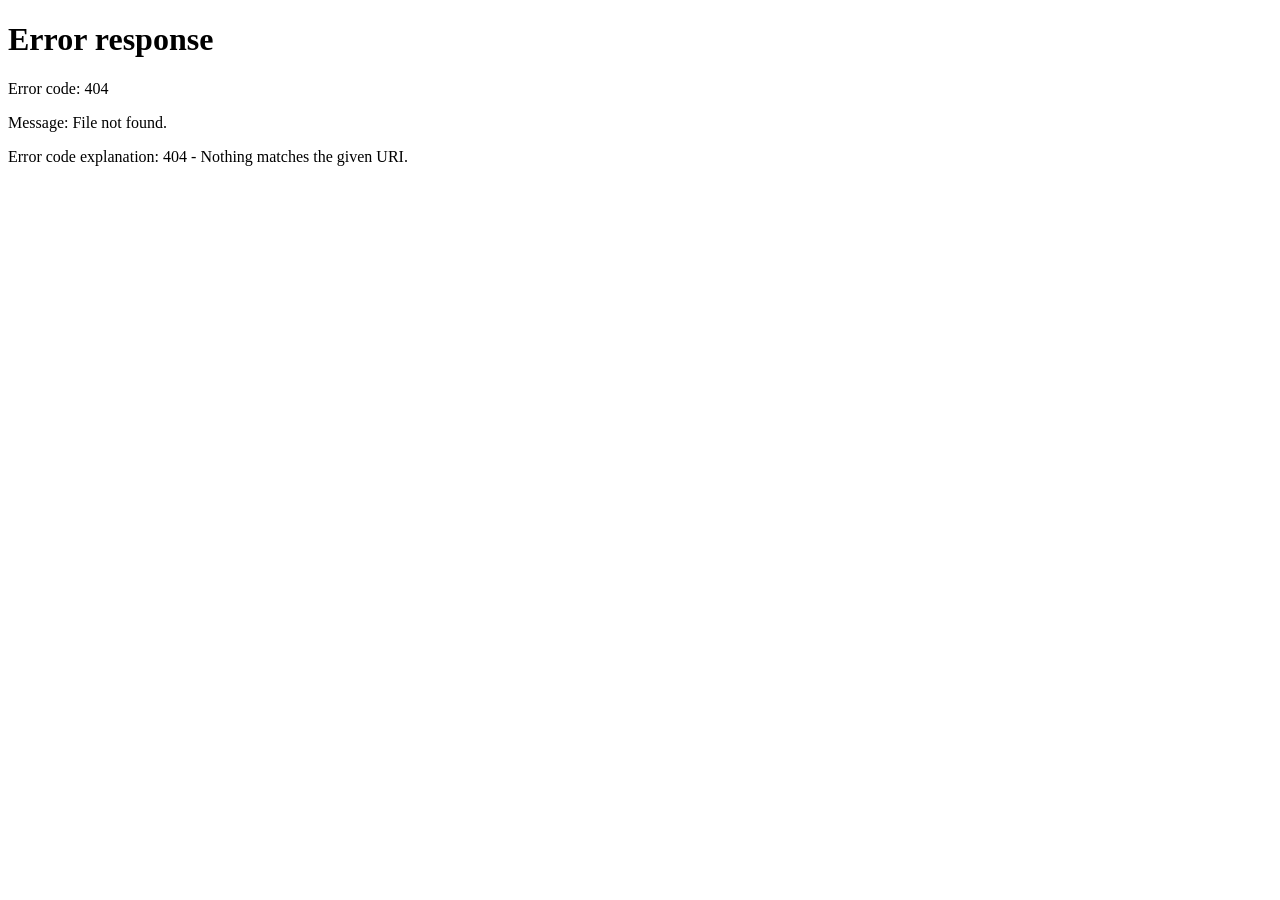
==== src/main/resources/static/index.html @ 6f3c0f90 "Sprint 2: registro de nave (HU-03) y disponibilidad de nombre (HU-04)" ====
<!DOCTYPE html>
<html lang="es">
<head>
<meta charset="utf-8">
<meta http-equiv="refresh" content="0; url=/naves.html">
<title>Navesitas</title>
</head>
<body><p><a href="/naves.html">Ir al registro de naves</a></p></body>
</html>
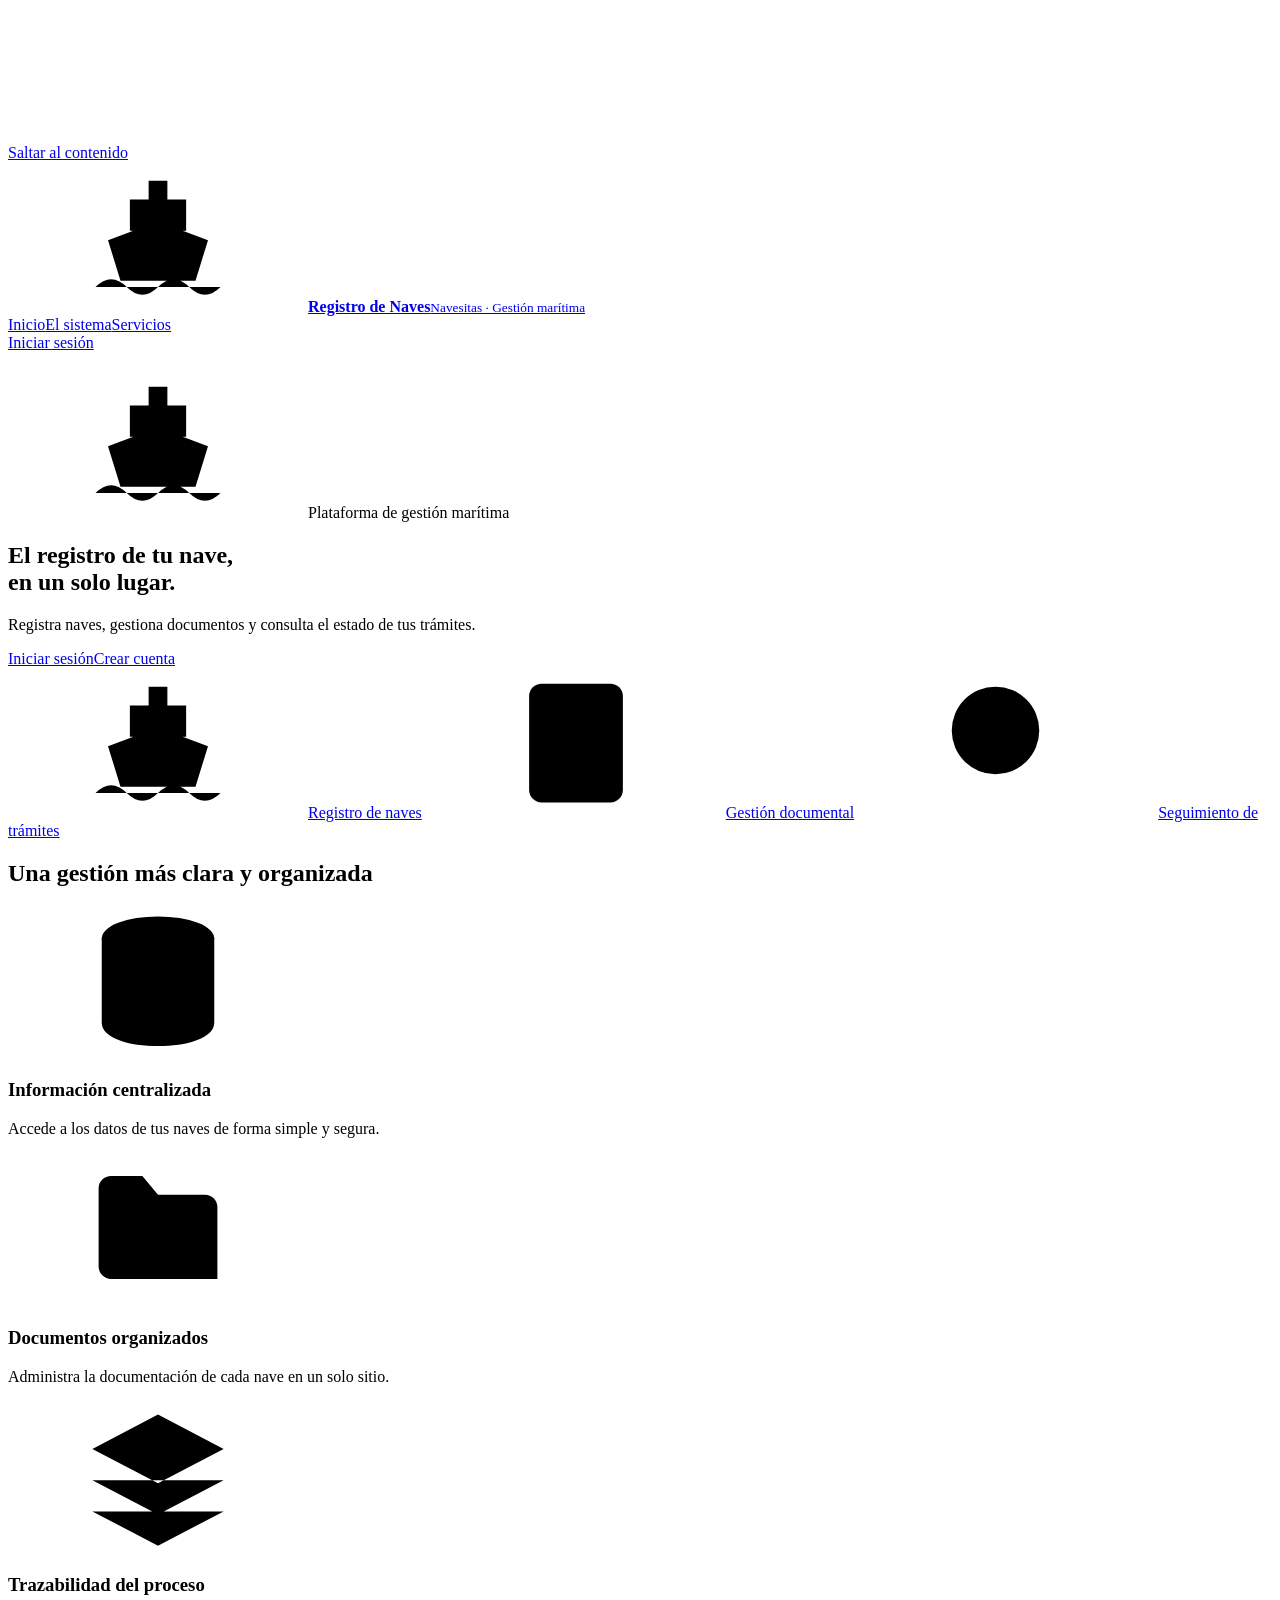
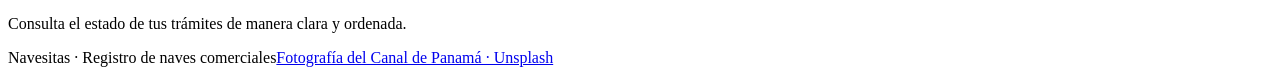
==== commit 563ea552: "Incorpora portada marítima y rediseña constancia de registro PDF" ====
--- a/src/main/resources/static/index.html
+++ b/src/main/resources/static/index.html
@@ -1,9 +1,52 @@
-<!DOCTYPE html>
+﻿<!DOCTYPE html>
 <html lang="es">
 <head>
 <meta charset="utf-8">
-<meta http-equiv="refresh" content="0; url=/naves.html">
-<title>Navesitas</title>
+<meta name="viewport" content="width=device-width, initial-scale=1">
+<meta name="description" content="Registra naves, organiza documentos y consulta tus trámites marítimos en Navesitas.">
+<title>Registro de Naves — Navesitas</title>
+<link rel="preload" href="/css/fuentes/atkinson-hyperlegible-next.woff2" as="font" type="font/woff2" crossorigin>
+<link rel="stylesheet" href="/css/app.css">
+<link rel="stylesheet" href="/css/portada.css">
 </head>
-<body><p><a href="/naves.html">Ir al registro de naves</a></p></body>
+<body class="portada" id="inicio">
+<a class="saltar" href="#contenido">Saltar al contenido</a>
+<svg class="iconos" xmlns="http://www.w3.org/2000/svg" aria-hidden="true">
+<symbol id="buque" viewBox="0 0 48 48"><path d="M8 25 24 19l16 6-4 13H12L8 25ZM15 22V12h18v10M21 12V6h6v6M4 40q5-5 10 0t10 0 10 0 10 0"/></symbol>
+<symbol id="documento" viewBox="0 0 48 48"><rect x="9" y="5" width="30" height="38" rx="4"/><path d="M16 16h16M16 24h16M16 32h10"/></symbol>
+<symbol id="buscar" viewBox="0 0 48 48"><circle cx="20" cy="20" r="14"/><path d="m30 30 13 13"/></symbol>
+<symbol id="datos" viewBox="0 0 48 48"><ellipse cx="24" cy="10" rx="18" ry="7"/><path d="M6 10v27c0 10 36 10 36 0V10M6 23c0 10 36 10 36 0"/></symbol>
+<symbol id="carpeta" viewBox="0 0 48 48"><path d="M5 17V11a4 4 0 0 1 4-4h10l5 6h15a4 4 0 0 1 4 4v23H9a4 4 0 0 1-4-4V17h38"/></symbol>
+<symbol id="capas" viewBox="0 0 48 48"><path d="m3 15 21-11 21 11-21 11L3 15Zm0 10 21 11 21-11M3 35l21 11 21-11"/></symbol>
+</svg>
+<header class="portada-cabecera">
+<a class="marca" href="/" aria-label="Registro de Naves, inicio"><svg aria-hidden="true"><use href="#buque"/></svg><span><strong>Registro de Naves</strong><small>Navesitas · Gestión marítima</small></span></a>
+<nav class="portada-nav" aria-label="Navegación principal"><a href="#inicio" aria-current="page">Inicio</a><a href="#sistema">El sistema</a><a href="#servicios">Servicios</a></nav>
+<a class="portada-boton acceso" href="/login.html">Iniciar sesión</a>
+</header>
+<main id="contenido" class="portada-contenido">
+<section class="portada-hero" aria-labelledby="titulo">
+<div class="hero-texto">
+<p class="distintivo"><svg aria-hidden="true"><use href="#buque"/></svg>Plataforma de gestión marítima</p>
+<h1 id="titulo">El registro de tu nave,<br>en un solo lugar.</h1>
+<p class="hero-descripcion">Registra naves, gestiona documentos y consulta el estado de tus trámites.</p>
+<div class="hero-acciones"><a class="portada-boton principal" href="/login.html">Iniciar sesión</a><a class="portada-boton alternativa" href="/registro-usuario.html">Crear cuenta</a></div>
+</div>
+</section>
+<nav id="servicios" class="servicios" aria-label="Servicios de la plataforma">
+<a href="/naves.html"><svg aria-hidden="true"><use href="#buque"/></svg><span>Registro de naves</span></a>
+<a href="#documentos"><svg aria-hidden="true"><use href="#documento"/></svg><span>Gestión documental</span></a>
+<a href="#seguimiento"><svg aria-hidden="true"><use href="#buscar"/></svg><span>Seguimiento de trámites</span></a>
+</nav>
+<section id="sistema" class="portada-sistema" aria-labelledby="titulo-sistema">
+<h2 id="titulo-sistema">Una gestión más clara y organizada</h2>
+<div class="beneficios">
+<article class="beneficio"><svg aria-hidden="true"><use href="#datos"/></svg><div><h3>Información centralizada</h3><p>Accede a los datos de tus naves de forma simple y segura.</p></div></article>
+<article class="beneficio" id="documentos"><svg aria-hidden="true"><use href="#carpeta"/></svg><div><h3>Documentos organizados</h3><p>Administra la documentación de cada nave en un solo sitio.</p></div></article>
+<article class="beneficio" id="seguimiento"><svg aria-hidden="true"><use href="#capas"/></svg><div><h3>Trazabilidad del proceso</h3><p>Consulta el estado de tus trámites de manera clara y ordenada.</p></div></article>
+</div>
+</section>
+</main>
+<footer class="portada-pie"><span>Navesitas · Registro de naves comerciales</span><a href="https://unsplash.com/photos/qeltMhQIw3w" target="_blank" rel="noopener noreferrer">Fotografía del Canal de Panamá · Unsplash</a></footer>
+</body>
 </html>
